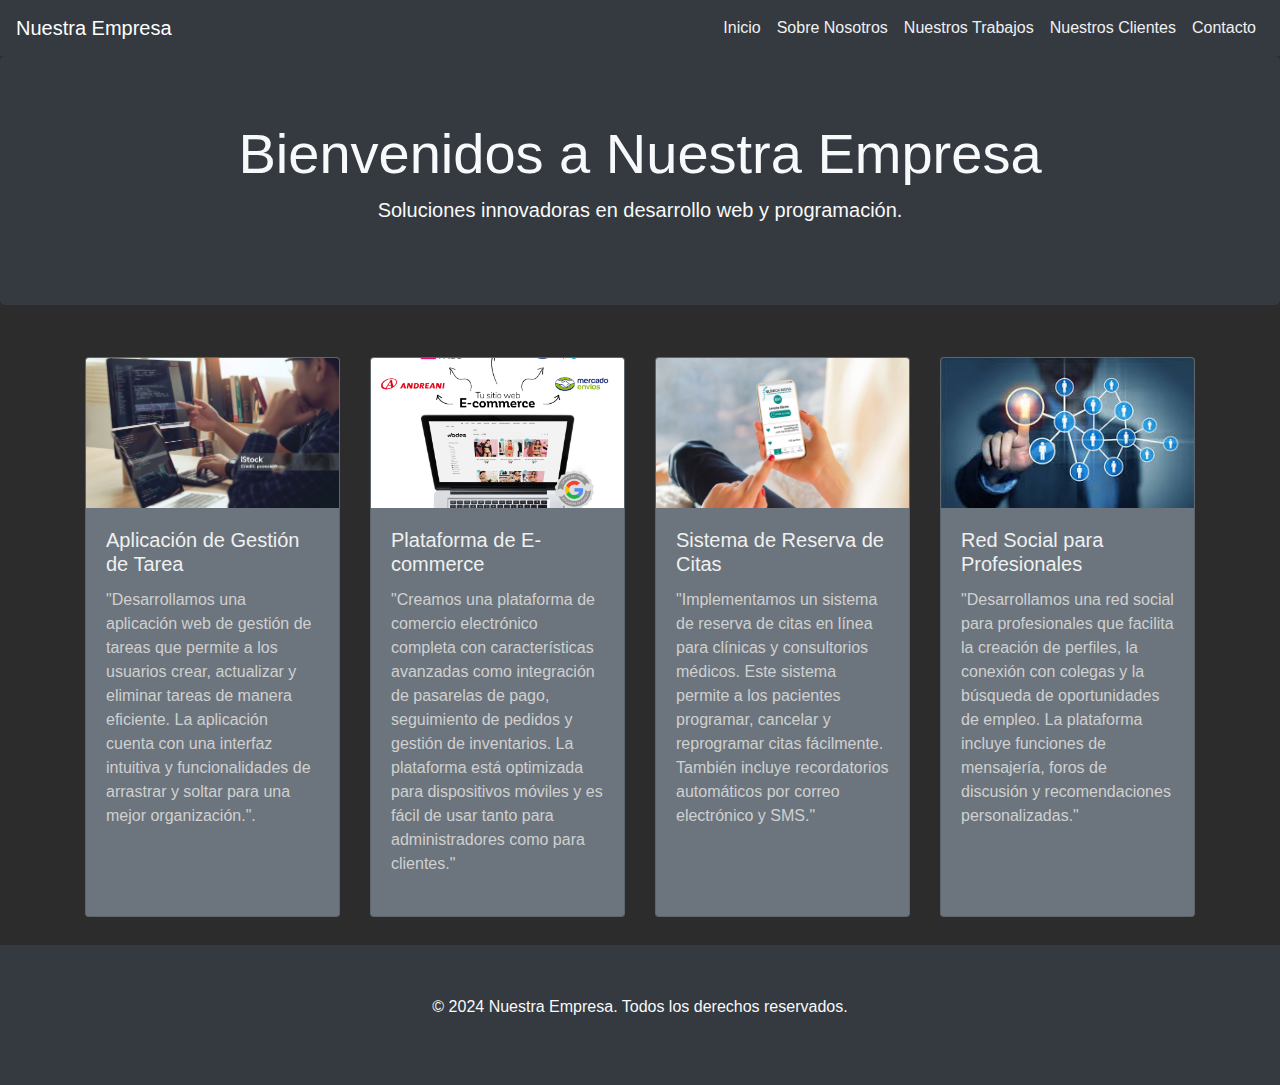
==== index.html @ 9abedd6b "first commit" ====
<!DOCTYPE html>
<html lang="es">
<head>
    <meta charset="UTF-8">
    <meta name="viewport" content="width=device-width, initial-scale=1.0">
    <title>Página Principal</title>
    <link rel="stylesheet" href="https://stackpath.bootstrapcdn.com/bootstrap/4.5.2/css/bootstrap.min.css">
    <link rel="stylesheet" href="css/style.css">
</head>
<body>
    <nav class="navbar navbar-expand-lg navbar-dark bg-dark">
        <a class="navbar-brand" href="#">Nuestra Empresa</a>
        <button class="navbar-toggler" type="button" data-toggle="collapse" data-target="#navbarNav" aria-controls="navbarNav" aria-expanded="false" aria-label="Toggle navigation">
            <span class="navbar-toggler-icon"></span>
        </button>
        <div class="collapse navbar-collapse" id="navbarNav">
            <ul class="navbar-nav ml-auto">
                <li class="nav-item">
                    <a class="nav-link" href="index.html">Inicio</a>
                </li>
                <li class="nav-item">
                    <a class="nav-link" href="pages/sobre.html">Sobre Nosotros</a>
                </li>
                <li class="nav-item">
                    <a class="nav-link" href="pages/trabajos.html">Nuestros Trabajos</a>
                </li>
                <li class="nav-item">
                    <a class="nav-link" href="pages/clientes.html">Nuestros Clientes</a>
                </li>
                <li class="nav-item">
                    <a class="nav-link" href="pages/contacto.html">Contacto</a>
                </li>
            </ul>
        </div>
    </nav>
    
    <header class="jumbotron text-center text-light bg-dark">
        <h1 class="display-4">Bienvenidos a Nuestra Empresa</h1>
        <p class="lead">Soluciones innovadoras en desarrollo web y programación.</p>
    </header>

    <main class="container">
        <div class="row">
            <div class="col-md-3 col-sm-6 mb-4 d-flex align-items-stretch">
                <div class="card bg-secondary text-light">
                    <img src="assets/Imagen1.jpg" class="card-img-top" alt="Imagen 1">
                    <div class="card-body">
                        <h5 class="card-title">Aplicación de Gestión de Tarea</h5>
                        <p class="card-text">"Desarrollamos una aplicación web de gestión de tareas que permite a los usuarios crear, actualizar y eliminar tareas de manera eficiente. La aplicación cuenta con una interfaz intuitiva y funcionalidades de arrastrar y soltar para una mejor organización.".</p>
                    </div>
                </div>
            </div>
            <div class="col-md-3 col-sm-6 mb-4 d-flex align-items-stretch">
                <div class="card bg-secondary text-light">
                    <img src="assets/imagen.2.jpg" class="card-img-top" alt="Imagen 2">
                    <div class="card-body">
                        <h5 class="card-title">Plataforma de E-commerce</h5>
                        <p class="card-text">"Creamos una plataforma de comercio electrónico completa con características avanzadas como integración de pasarelas de pago, seguimiento de pedidos y gestión de inventarios. La plataforma está optimizada para dispositivos móviles y es fácil de usar tanto para administradores como para clientes."</p>
                    </div>
                </div>
            </div>
            <div class="col-md-3 col-sm-6 mb-4 d-flex align-items-stretch">
                <div class="card bg-secondary text-light">
                    <img src="assets/imagen3.png" class="card-img-top" alt="Imagen 3">
                    <div class="card-body">
                        <h5 class="card-title">Sistema de Reserva de Citas</h5>
                        <p class="card-text">"Implementamos un sistema de reserva de citas en línea para clínicas y consultorios médicos. Este sistema permite a los pacientes programar, cancelar y reprogramar citas fácilmente. También incluye recordatorios automáticos por correo electrónico y SMS."<p>
                    </div>
                </div>
            </div>
            <div class="col-md-3 col-sm-6 mb-4 d-flex align-items-stretch">
                <div class="card bg-secondary text-light">
                    <img src="assets/imagen4.jpg" class="card-img-top" alt="Imagen 4">
                    <div class="card-body">
                        <h5 class="card-title">Red Social para Profesionales</h5>
                        <p class="card-text">"Desarrollamos una red social para profesionales que facilita la creación de perfiles, la conexión con colegas y la búsqueda de oportunidades de empleo. La plataforma incluye funciones de mensajería, foros de discusión y recomendaciones personalizadas."</p>
                    </div>
                </div>
            </div>
        </div>
    </main>

    <footer class="text-center text-light bg-dark mt-4">
        <p>&copy; 2024 Nuestra Empresa. Todos los derechos reservados.</p>
    </footer>

</body>
</html>
---- css/style.css ----
body {
    background-color: #2c2c2c;
    color: #f0f0f0;
}

.jumbotron {
    background-color: #333;
}

.card {
    margin-top: 20px;
    width: 100%;
    height: 100%;
}

.navbar-dark .navbar-nav .nav-link {
    color: #f0f0f0;
}

.navbar-dark .navbar-nav .nav-link:hover {
    color: #c0c0c0;
}

footer {
    padding: 50px 0;
}

.card-title {
    color: #f0f0f0;
}

.card-text {
    color: #d0d0d0;
}

.card-img-top {
    height: 150px;
    object-fit: cover;
    width: 100%;
}
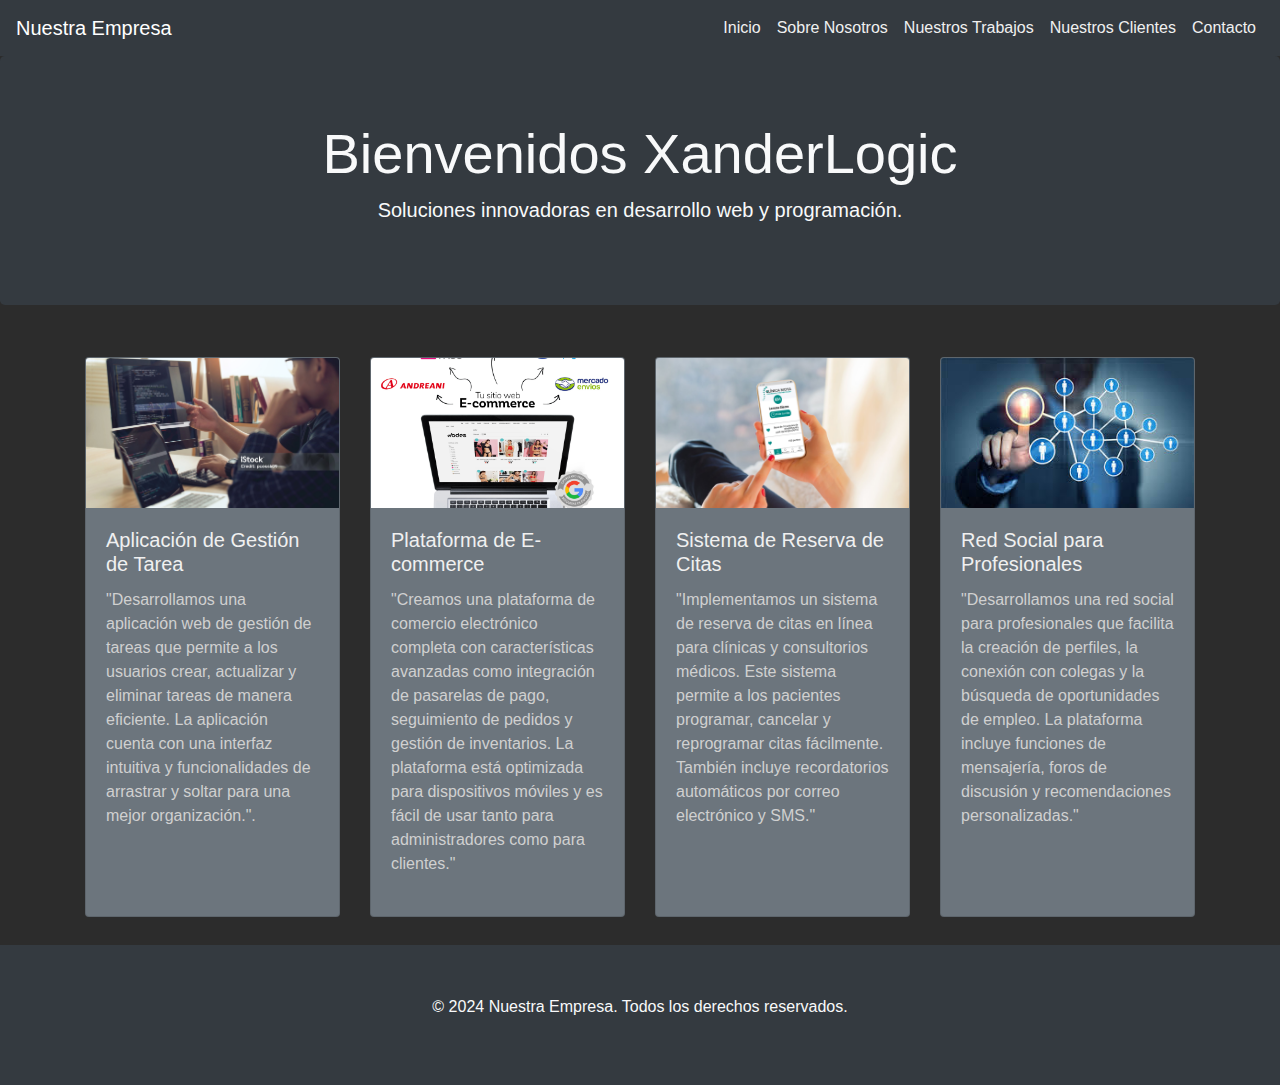
==== commit 033123e4: "se agrega el mensaje en el main" ====
--- a/index.html
+++ b/index.html
@@ -35,7 +35,7 @@
     </nav>
     
     <header class="jumbotron text-center text-light bg-dark">
-        <h1 class="display-4">Bienvenidos a Nuestra Empresa</h1>
+        <h1 class="display-4">Bienvenidos XanderLogic</h1>
         <p class="lead">Soluciones innovadoras en desarrollo web y programación.</p>
     </header>
 
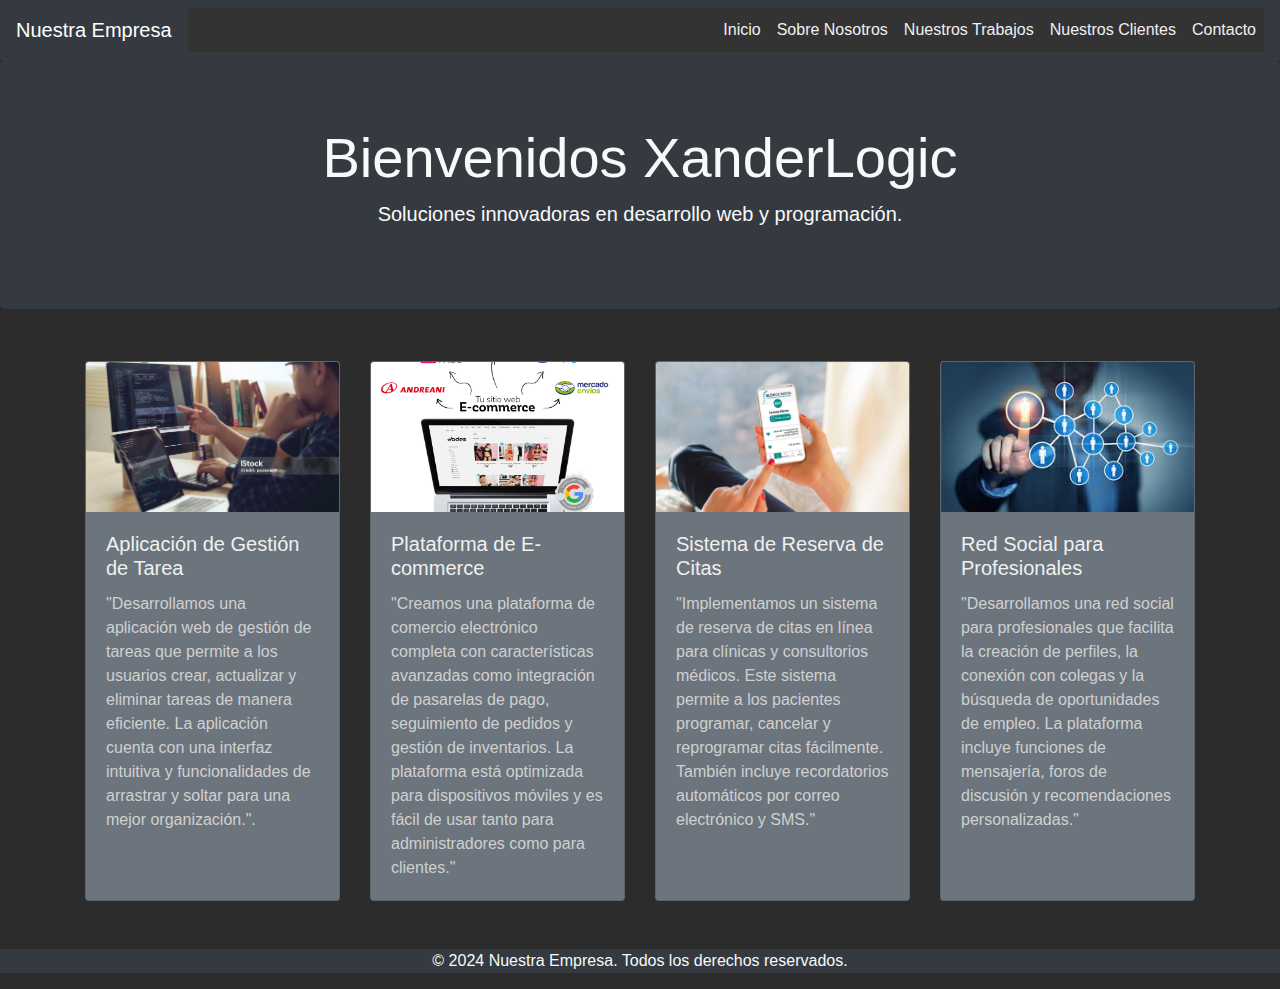
==== commit 1ff04174: "Corregido el menú desplegable responsive con scripts de Bootstrap." ====
--- a/index.html
+++ b/index.html
@@ -83,6 +83,8 @@
     <footer class="text-center text-light bg-dark mt-4">
         <p>&copy; 2024 Nuestra Empresa. Todos los derechos reservados.</p>
     </footer>
-
+    <script src="https://code.jquery.com/jquery-3.5.1.slim.min.js"></script>
+    <script src="https://cdn.jsdelivr.net/npm/@popperjs/core@2.5.4/dist/umd/popper.min.js"></script>
+    <script src="https://stackpath.bootstrapcdn.com/bootstrap/4.5.2/js/bootstrap.min.js"></script>
 </body>
 </html>
--- a/css/style.css
+++ b/css/style.css
@@ -1,3 +1,4 @@
+/* Estilos para el cuerpo y elementos generales */
 body {
     background-color: #2c2c2c;
     color: #f0f0f0;
@@ -9,10 +10,9 @@
 
 .card {
     margin-top: 20px;
-    width: 100%;
-    height: 100%;
 }
 
+/* Estilos para el menú de navegación */
 .navbar-dark .navbar-nav .nav-link {
     color: #f0f0f0;
 }
@@ -21,10 +21,28 @@
     color: #c0c0c0;
 }
 
-footer {
-    padding: 50px 0;
+/* Estilos para el menú desplegable en modo responsive */
+.navbar-toggler {
+    border: none; /* Quita el borde del botón */
 }
 
+.navbar-toggler-icon {
+    color: #fff; /* Color del icono */
+}
+
+.navbar-collapse {
+    background-color: #333; /* Color de fondo del menú desplegable */
+}
+
+.navbar-nav .nav-item {
+    text-align: center; /* Centra los elementos del menú */
+}
+
+.navbar-nav .nav-link {
+    padding: 10px; /* Espaciado interior de los enlaces */
+}
+
+/* Estilos para las tarjetas */
 .card-title {
     color: #f0f0f0;
 }
@@ -36,6 +54,5 @@
 .card-img-top {
     height: 150px;
     object-fit: cover;
-    width: 100%;
 }
 
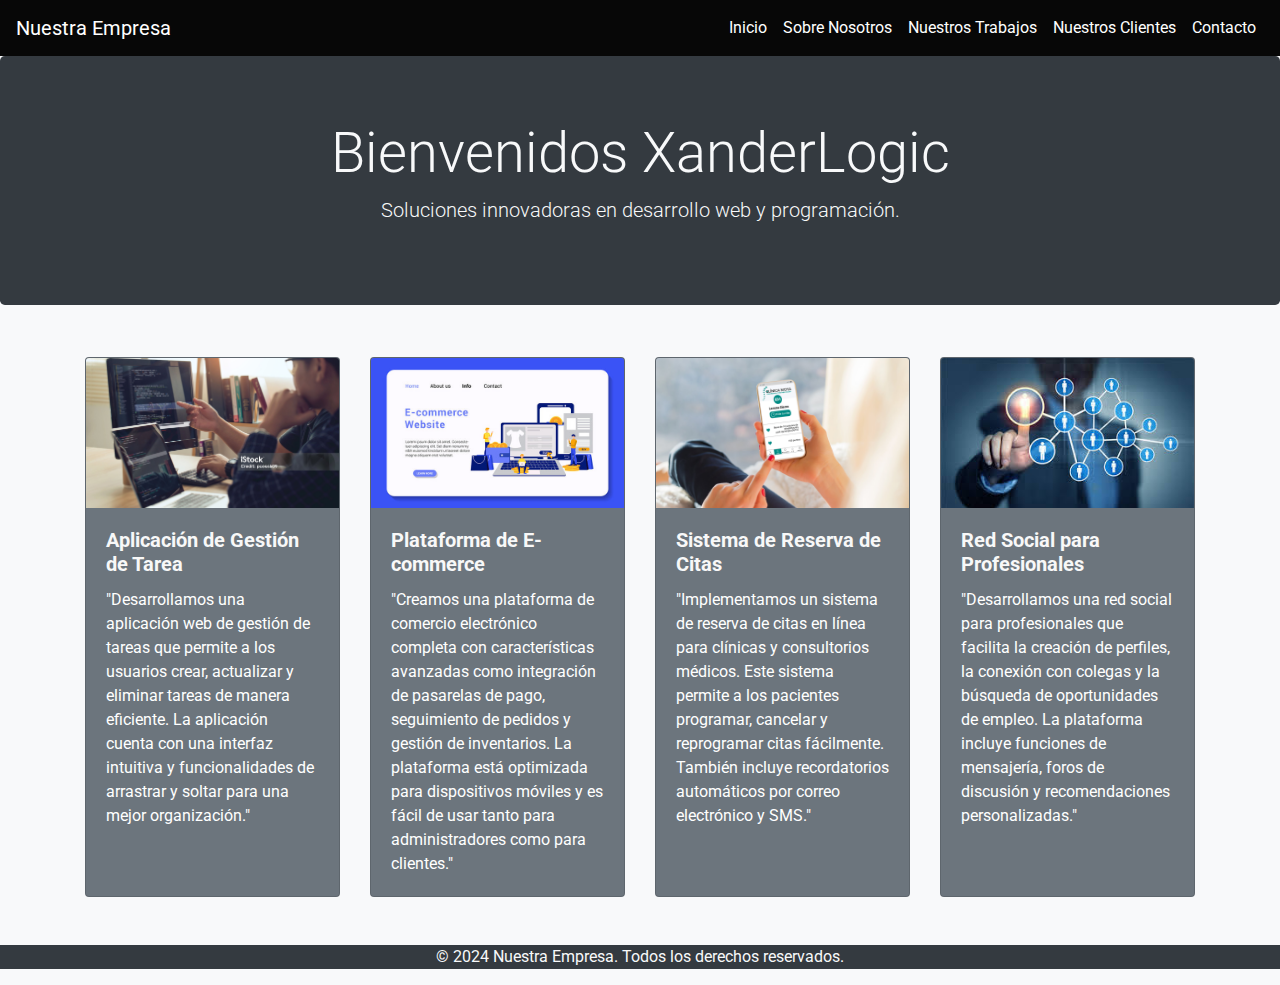
==== commit 73e1c606: "varias modificaciones" ====
--- a/index.html
+++ b/index.html
@@ -5,6 +5,7 @@
     <meta name="viewport" content="width=device-width, initial-scale=1.0">
     <title>Página Principal</title>
     <link rel="stylesheet" href="https://stackpath.bootstrapcdn.com/bootstrap/4.5.2/css/bootstrap.min.css">
+    <link href="https://fonts.googleapis.com/css2?family=Roboto:wght@400;700&display=swap" rel="stylesheet">
     <link rel="stylesheet" href="css/style.css">
 </head>
 <body>
@@ -34,11 +35,12 @@
         </div>
     </nav>
     
-    <header class="jumbotron text-center text-light bg-dark">
-        <h1 class="display-4">Bienvenidos XanderLogic</h1>
-        <p class="lead">Soluciones innovadoras en desarrollo web y programación.</p>
-    </header>
 
+<header class="jumbotron text-center text-light bg-dark">
+    <h1 class="display-4">Bienvenidos <span class="xander-animation">XanderLogic</span></h1>
+    <p class="lead">Soluciones innovadoras en desarrollo web y programación.</p>
+</header>
+    
     <main class="container">
         <div class="row">
             <div class="col-md-3 col-sm-6 mb-4 d-flex align-items-stretch">
@@ -46,13 +48,13 @@
                     <img src="assets/Imagen1.jpg" class="card-img-top" alt="Imagen 1">
                     <div class="card-body">
                         <h5 class="card-title">Aplicación de Gestión de Tarea</h5>
-                        <p class="card-text">"Desarrollamos una aplicación web de gestión de tareas que permite a los usuarios crear, actualizar y eliminar tareas de manera eficiente. La aplicación cuenta con una interfaz intuitiva y funcionalidades de arrastrar y soltar para una mejor organización.".</p>
+                        <p class="card-text">"Desarrollamos una aplicación web de gestión de tareas que permite a los usuarios crear, actualizar y eliminar tareas de manera eficiente. La aplicación cuenta con una interfaz intuitiva y funcionalidades de arrastrar y soltar para una mejor organización."</p>
                     </div>
                 </div>
             </div>
             <div class="col-md-3 col-sm-6 mb-4 d-flex align-items-stretch">
                 <div class="card bg-secondary text-light">
-                    <img src="assets/imagen.2.jpg" class="card-img-top" alt="Imagen 2">
+                    <img src="assets/imagen2.jpg" class="card-img-top" alt="Imagen 2">
                     <div class="card-body">
                         <h5 class="card-title">Plataforma de E-commerce</h5>
                         <p class="card-text">"Creamos una plataforma de comercio electrónico completa con características avanzadas como integración de pasarelas de pago, seguimiento de pedidos y gestión de inventarios. La plataforma está optimizada para dispositivos móviles y es fácil de usar tanto para administradores como para clientes."</p>
@@ -64,7 +66,7 @@
                     <img src="assets/imagen3.png" class="card-img-top" alt="Imagen 3">
                     <div class="card-body">
                         <h5 class="card-title">Sistema de Reserva de Citas</h5>
-                        <p class="card-text">"Implementamos un sistema de reserva de citas en línea para clínicas y consultorios médicos. Este sistema permite a los pacientes programar, cancelar y reprogramar citas fácilmente. También incluye recordatorios automáticos por correo electrónico y SMS."<p>
+                        <p class="card-text">"Implementamos un sistema de reserva de citas en línea para clínicas y consultorios médicos. Este sistema permite a los pacientes programar, cancelar y reprogramar citas fácilmente. También incluye recordatorios automáticos por correo electrónico y SMS."</p>
                     </div>
                 </div>
             </div>
@@ -83,8 +85,14 @@
     <footer class="text-center text-light bg-dark mt-4">
         <p>&copy; 2024 Nuestra Empresa. Todos los derechos reservados.</p>
     </footer>
+
     <script src="https://code.jquery.com/jquery-3.5.1.slim.min.js"></script>
     <script src="https://cdn.jsdelivr.net/npm/@popperjs/core@2.5.4/dist/umd/popper.min.js"></script>
     <script src="https://stackpath.bootstrapcdn.com/bootstrap/4.5.2/js/bootstrap.min.js"></script>
 </body>
 </html>
+
+
+
+
+
--- a/css/style.css
+++ b/css/style.css
@@ -1,58 +1,67 @@
 /* Estilos para el cuerpo y elementos generales */
 body {
-    background-color: #2c2c2c;
-    color: #f0f0f0;
+    background-color: #f8f9fa; /* Color de fondo más claro */
+    color: #212529; /* Color de texto más oscuro */
+    font-family: 'Roboto', sans-serif; /* Cambio de fuente a Roboto */
 }
 
 .jumbotron {
-    background-color: #333;
+    background-color: #2498c6 important; /* Color de fondo más oscuro para el encabezado */
+    color: #fff; /* Texto blanco para destacar */
+    background-image: url(https://cdn.pixabay.com/photo/2015/08/23/09/19/banner-902581_1280.jpg)!important;
 }
 
 .card {
     margin-top: 20px;
+    transition: transform 0.5s ease; /* Agrega una animación suave al hacer hover */
+}
+
+.card:hover {
+    transform: translateY(-5px); /* Mueve ligeramente la tarjeta hacia arriba al hacer hover */
 }
 
 /* Estilos para el menú de navegación */
 .navbar-dark .navbar-nav .nav-link {
-    color: #f0f0f0;
+    color: #fff; /* Texto blanco para los enlaces */
+    transition: color 0.3s ease; /* Agrega una transición suave al cambio de color */
 }
 
 .navbar-dark .navbar-nav .nav-link:hover {
-    color: #c0c0c0;
+    color: #6607ff; /* Cambia el color del texto al amarillo al hacer hover */
 }
 
-/* Estilos para el menú desplegable en modo responsive */
-.navbar-toggler {
-    border: none; /* Quita el borde del botón */
+.navbar-dark {
+    background-color: #070707 !important; /* Cambia el color de fondo de la barra de navegación a azul */
 }
 
 .navbar-toggler-icon {
-    color: #fff; /* Color del icono */
-}
-
-.navbar-collapse {
-    background-color: #333; /* Color de fondo del menú desplegable */
-}
-
-.navbar-nav .nav-item {
-    text-align: center; /* Centra los elementos del menú */
-}
-
-.navbar-nav .nav-link {
-    padding: 10px; /* Espaciado interior de los enlaces */
+    color: #fff; /* Color blanco para el icono del botón de menú */
 }
 
 /* Estilos para las tarjetas */
 .card-title {
-    color: #f0f0f0;
+    color: #f8f8f8; /* Color de texto más oscuro para los títulos de las tarjetas */
+    font-weight: bold; /* mostrarse en negrita */
 }
 
 .card-text {
-    color: #d0d0d0;
+    color: #fff; /* Color de texto más claro para el contenido de las tarjetas */
 }
 
 .card-img-top {
     height: 150px;
     object-fit: cover;
 }
+@keyframes slideIn {
+    0% { transform: translateX(-100%); opacity: 0; } /* Desde la izquierda y completamente transparente */
+    100% { transform: translateX(0); opacity: 1; }  /* A la posición original y completamente visible */
+}
 
+.xander-animation {
+    display: inline-block; /* Lo convierte en un elemento de línea */
+    animation: slideIn 1s ease forwards; /* Aplica la animación */
+}
+
+
+
+
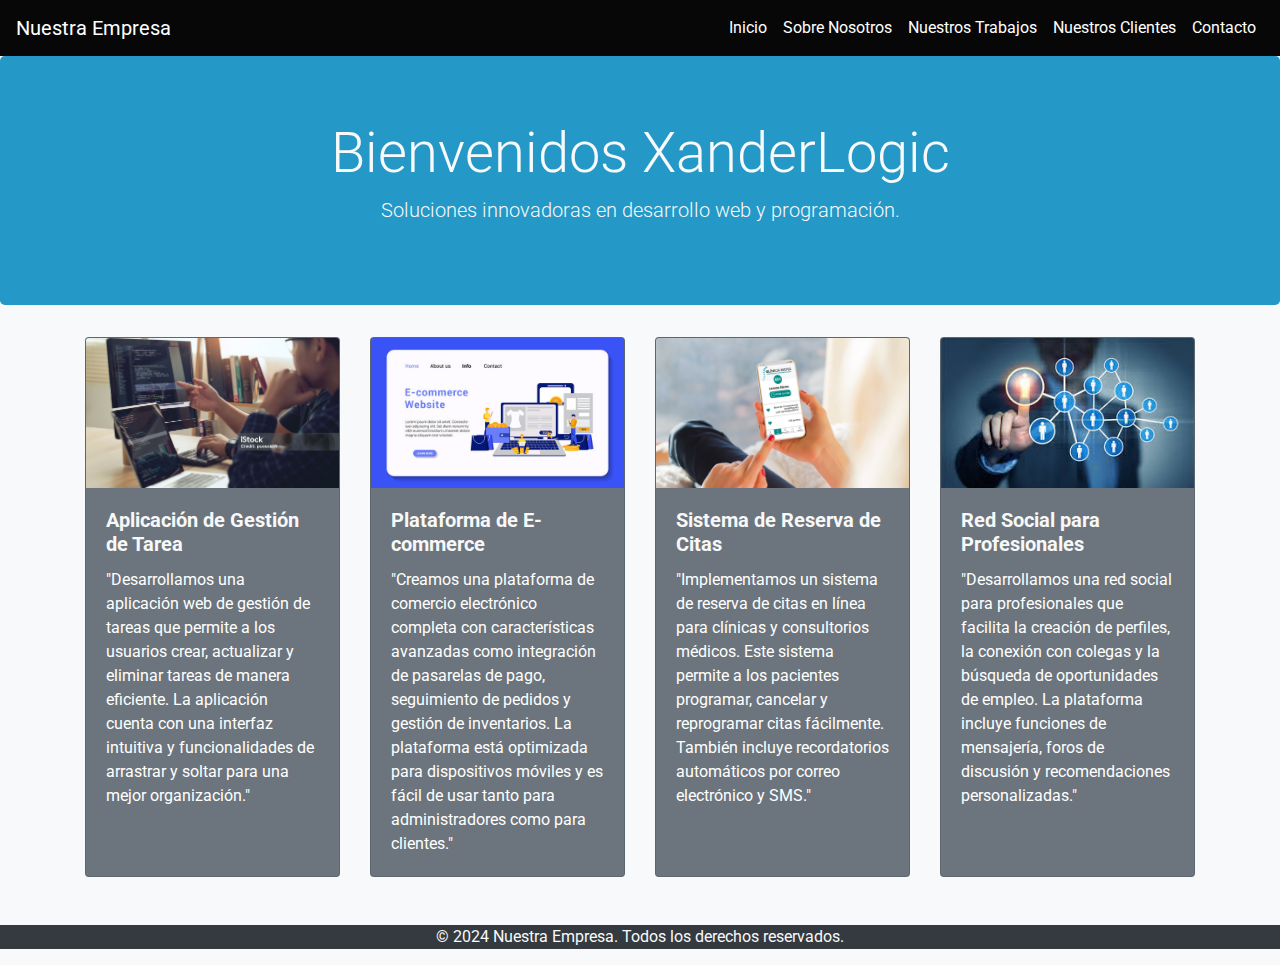
==== commit d6173beb: "first commit" ====
--- a/index.html
+++ b/index.html
@@ -1,13 +1,19 @@
 <!DOCTYPE html>
 <html lang="es">
-<head>
-    <meta charset="UTF-8">
-    <meta name="viewport" content="width=device-width, initial-scale=1.0">
-    <title>Página Principal</title>
-    <link rel="stylesheet" href="https://stackpath.bootstrapcdn.com/bootstrap/4.5.2/css/bootstrap.min.css">
-    <link href="https://fonts.googleapis.com/css2?family=Roboto:wght@400;700&display=swap" rel="stylesheet">
-    <link rel="stylesheet" href="css/style.css">
-</head>
+    <!DOCTYPE html>
+    <html lang="es">
+    <head>
+        <meta charset="UTF-8">
+        <meta name="viewport" content="width=device-width, initial-scale=1.0">
+        <title>desarrollo web y programación</title>
+        <meta name="description" content="XanderLogic - Soluciones innovadoras en desarrollo web y programación">
+        <meta name="keywords" content="XanderLogic, desarrollo web, programación, soluciones innovadoras, HTML, CSS">
+        <meta name="author" content="Tu Nombre">
+        <link rel="canonical" href="https://tusitio.com/pagina-principal">
+        <link rel="stylesheet" href="https://stackpath.bootstrapcdn.com/bootstrap/4.5.2/css/bootstrap.min.css">
+        <link href="https://fonts.googleapis.com/css2?family=Roboto:wght@400;700&display=swap" rel="stylesheet">
+        <link rel="stylesheet" href="styles/style.css">
+    </head>
 <body>
     <nav class="navbar navbar-expand-lg navbar-dark bg-dark">
         <a class="navbar-brand" href="#">Nuestra Empresa</a>
--- a/styles/style.css
+++ b/styles/style.css
@@ -0,0 +1,86 @@
+body {
+  background-color: #f8f9fa;
+  color: #212529;
+  font-family: "Roboto", sans-serif;
+}
+
+.jumbotron {
+  background-color: #2498c6 !important;
+  color: #fff;
+  background-image: url(https://cdn.pixabay.com/photo/2015/08/23/09/19/banner-902581_1280.jpg) !important;
+  position: relative;
+  overflow: hidden;
+}
+
+.navbar-dark {
+  background-color: #070707 !important;
+}
+.navbar-dark .navbar-nav .nav-link {
+  color: #fff;
+  transition: color 0.3s ease;
+}
+.navbar-dark .navbar-nav .nav-link:hover {
+  color: #6607ff;
+}
+.navbar-dark .navbar-toggler-icon {
+  color: #fff;
+}
+
+.card-title {
+  color: #f8f8f8;
+  font-weight: bold;
+}
+
+.card-text {
+  color: #fff;
+}
+
+.card-img-top {
+  height: 150px;
+  -o-object-fit: cover;
+     object-fit: cover;
+  transition: transform 0.3s ease;
+}
+
+.card-img-top:hover {
+  transform: scale(1.05);
+}
+
+@keyframes slideIn {
+  0% {
+    transform: translateX(-100%);
+    opacity: 0;
+  }
+  100% {
+    transform: translateX(0);
+    opacity: 1;
+  }
+}
+.xander-animation {
+  display: inline-block;
+  animation: slideIn 1s ease forwards;
+}
+
+.card:hover {
+  background-color: #007bff;
+  transition: background-color 0.3s ease;
+}
+.card:hover .card-title, .card:hover .card-text {
+  color: #fff;
+}
+
+.card-title, .card-text {
+  transition: color 0.3s ease;
+}
+
+.card-title:hover, .card-text:hover {
+  color: #ffc107;
+}
+
+.navbar-dark .navbar-nav .nav-link {
+  transition: color 0.3s ease;
+}
+
+.navbar-dark .navbar-nav .nav-link:hover {
+  color: #ffc107;
+}/*# sourceMappingURL=style.css.map */